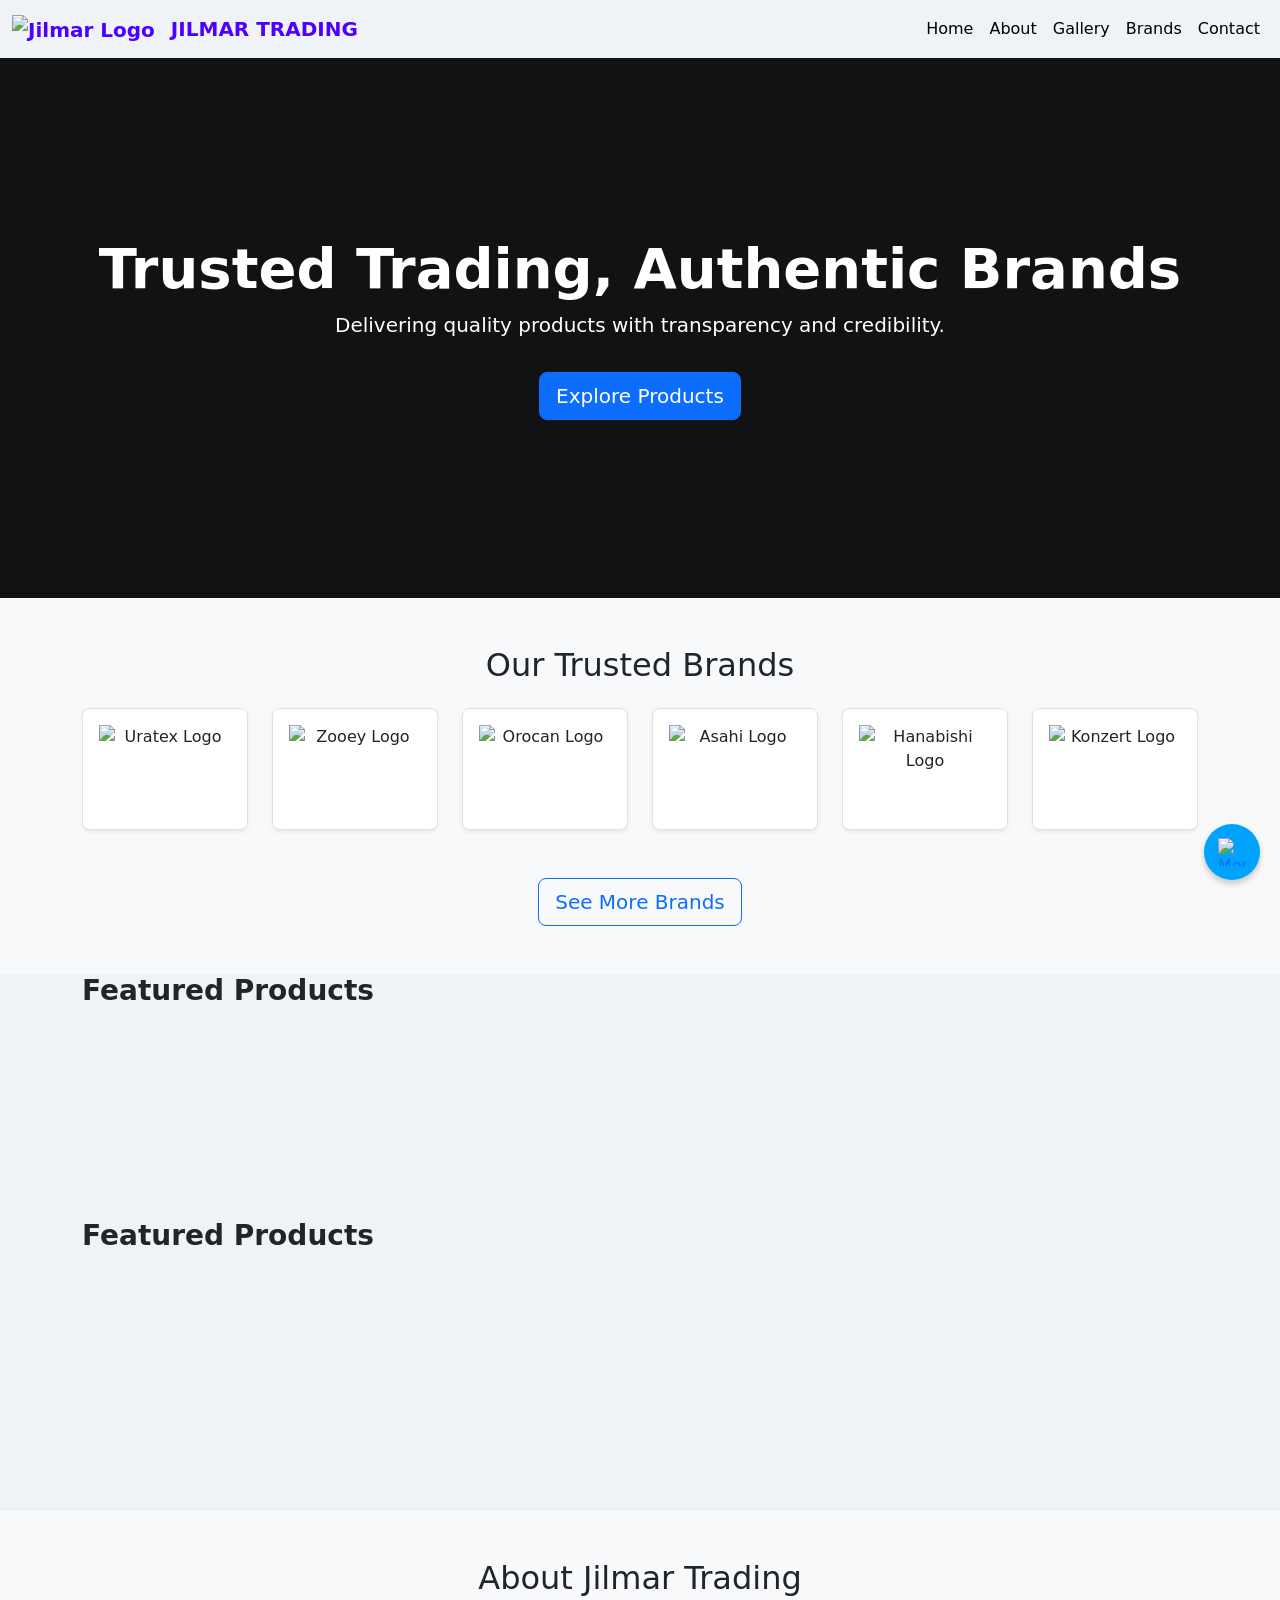
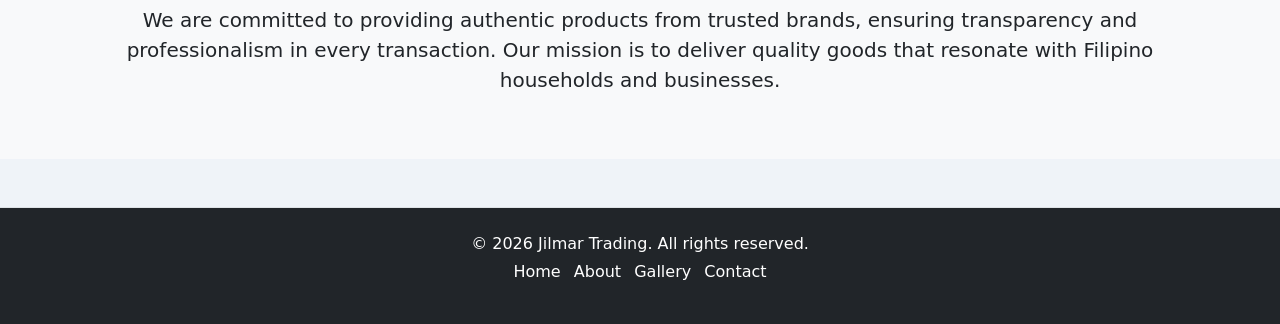
==== index.html @ bd43ed4c "Add files via upload" ====
<!DOCTYPE html>
<html lang="en">
<head>
  <meta charset="UTF-8">
  <meta name="viewport" content="width=device-width, initial-scale=1.0">
  <!-- viewport meta already included above -->
  <title>Home</title>
  <link rel="icon" type="image/x-icon" href="images/jilmar_logo.ico">

  <!-- Bootstrap CSS -->
  <link href="https://cdn.jsdelivr.net/npm/bootstrap@5.0.0-beta1/dist/css/bootstrap.min.css" 
    rel="stylesheet" 
    integrity="sha384-giJF6kkoqNQ00vy+HMDP7azOuL0xtbfIcaT9wjKHr8RbDVddVHyTfAAsrekwKmP1" 
    crossorigin="anonymous">

  <link rel="stylesheet" href="style.css">
  <link rel="stylesheet" href="responsive-nav.css">

</head>
<body>

<!-- Messenger Floating Button -->
<a href="https://www.facebook.com/jilmartrading/" target="_blank" class="messenger-float">
  <img src="images/facebookLogo.png" alt="Messenger Icon">
</a>

  <!-- Navbar -->
  <nav class="navbar navbar-expand-lg custom-navbar navbar-light sticky-top animated-navbar">
    <div class="container-fluid">
      <!-- Logo -->
      <a class="navbar-brand" href="index.html">
        <img src="images/logo2.jpg" alt="Jilmar Logo" height="40">
      </a>
      <a class="navbar-brand fw-bold" href="index.html">JILMAR TRADING</a>

      <!-- Toggler -->
      <button class="navbar-toggler" type="button" data-bs-toggle="collapse" data-bs-target="#navbarNav" title="Toggle navigation" aria-label="Toggle navigation">
        <span class="navbar-toggler-icon"></span>
      </button>

      <!-- Nav Links -->
      <div class="collapse navbar-collapse" id="navbarNav">
        <ul class="navbar-nav ms-auto">
          <li class="nav-item"><a class="nav-link active" href="index.html">Home</a></li>
          <li class="nav-item"><a class="nav-link" href="about.html">About</a></li>
          <li class="nav-item"><a class="nav-link" href="gallery.html">Gallery</a></li>
          <li class="nav-item"><a class="nav-link" href="brand.html">Brands</a></li>
          <li class="nav-item"><a class="nav-link" href="contact.html">Contact</a></li>
        </ul>
      </div>
    </div>
  </nav>

  <!-- Hero Section -->
  <section class="hero d-flex align-items-center text-center text-white bg-dark py-5">
    <div class="container">
      <h1 class="display-4 fw-bold">Trusted Trading, Authentic Brands</h1>
      <p class="lead">Delivering quality products with transparency and credibility.</p>
      <a href="gallery.html" class="btn btn-primary btn-lg mt-3">Explore Products</a>
    </div>
  </section>

  <!-- Brand Showcase -->
  <section class="py-5 bg-light">
    <div class="container text-center">
      <h2 class="mb-4">Our Trusted Brands</h2>
      <div class="row justify-content-center">

        <!-- Uratex -->
        <div class="col-6 col-md-2 mb-4">
          <a href="https://uratex.com.ph" target="_blank" class="text-decoration-none" rel="noopener">
            <div class="card h-100 shadow-sm">
              <img src="https://uratex.com.ph/cdn/shop/files/Logo_ec1b20fa-d7b0-446f-a844-e5df5e0b8a03.png?v=1688476115&width=2000" 
                   class="card-img-top img-fluid p-3 brand-logo" alt="Uratex Logo">
            </div>
          </a>
        </div>

        <!-- Zooey -->
        <div class="col-6 col-md-2 mb-4">
          <a href="https://zooeyplastic.com" target="_blank" class="text-decoration-none" rel="noopener">
            <div class="card h-100 shadow-sm">
              <img src="https://zooeyplastic.com/cdn/shop/files/ZooeyLogo_with_tagline_7244304e-5bb5-47ff-bdfd-1c4b7ea91979.png?v=1750698978" 
                   class="card-img-top img-fluid p-3 brand-logo" alt="Zooey Logo">
            </div>
          </a>
        </div>

        <!-- Orocan -->
        <div class="col-6 col-md-2 mb-4">
          <a href="https://orocan.com.ph" target="_blank" class="text-decoration-none" rel="noopener">
            <div class="card h-100 shadow-sm">
              <img src="https://www.trustedbrands.asia/wp-content/uploads/sites/3/2023/03/orocan-400x315.jpg" 
                   class="card-img-top img-fluid p-3 brand-logo" alt="Orocan Logo">
            </div>
          </a>
        </div>

        <!-- Asahi -->
        <div class="col-6 col-md-2 mb-4">
          <a href="https://asahiappliances.com" target="_blank" class="text-decoration-none" rel="noopener">
            <div class="card h-100 shadow-sm">
              <img src="https://asahiappliances.com/wp-content/uploads/2021/08/logo2.gif" 
                   class="card-img-top img-fluid p-3 brand-logo" alt="Asahi Logo">
            </div>
          </a>
        </div>

        <!-- Hanabishi -->
        <div class="col-6 col-md-2 mb-4">
          <a href="https://myhanabishi.com" target="_blank" class="text-decoration-none" rel="noopener">
            <div class="card h-100 shadow-sm">
              <img src="https://myhanabishi.com/cdn/shop/files/hanabishi-logo.png?v=1684984404&width=400" 
                   class="card-img-top img-fluid p-3 brand-logo" alt="Hanabishi Logo">
            </div>
          </a>
        </div>

        <!-- Konzert -->
        <div class="col-6 col-md-2 mb-4">
          <a href="https://store.konzert.com.ph/" target="_blank" class="text-decoration-none" rel="noopener">
            <div class="card h-100 shadow-sm">
              <img src="https://store.konzert.com.ph/cdn/shop/files/konzert_the_better_choice_logo_black_6955d6ec-4b4f-485a-ad74-0b20a2b6f052_900x.png?v=1743232896" 
                   class="card-img-top img-fluid p-3 brand-logo" alt="Konzert Logo">
            </div>
          </a>
        </div>

      </div>
      <div class="mt-4">
        <a href="brand.html" class="btn btn-outline-primary btn-lg">See More Brands</a>
      </div>
    </div>
  </section>

  <!-- Featured Products -->
<div class="container">
  <section class="row g-4 mb-5">
    <h3 class="text-left"><strong>Featured Products</strong></h3>

    <div class="col-md-3 text-center">
      <video autoplay muted loop style="width:250px; height:auto; display:inline-block;">
        <source src="videos/vid1.mp4" type="video/mp4">
      </video>
    </div>

    <div class="col-md-3 text-center">
      <video autoplay muted loop style="width:250px; height:auto; display:inline-block;">
        <source src="videos/vid1.mp4" type="video/mp4">
      </video>
    </div> 
    
    <div class="col-md-3 text-center">
      <video autoplay muted loop style="width:250px; height:auto; display:inline-block;">
        <source src="videos/vid1.mp4" type="video/mp4">
      </video>
    </div>    

    <div class="col-md-3 text-center">
      <video autoplay muted loop style="width:250px; height:auto; display:inline-block;">
        <source src="videos/vid1.mp4" type="video/mp4">
      </video>  
    </div>
  </section>
</div>


          <div class="container">
  <section class="row g-4 mb-5">
    <h3 class="text-left"><strong>Featured Products</strong></h3>

    <div class="col-md-4">
      <video autoplay muted loop style="width:100%; height:auto; display:block;">
        <source src="videos/vid1.mp4" type="video/mp4">
      </video>
    </div>

    <div class="col-md-4">
      <video autoplay muted loop style="width:100%; height:auto; display:block;">
        <source src="videos/vid1.mp4" type="video/mp4">
      </video>
    </div>

    <div class="col-md-4">
      <video autoplay muted loop style="width:100%; height:auto; display:block;">
        <source src="videos/vid1.mp4" type="video/mp4">
      </video>
    </div>
  </section>
</div>


  <!-- About Section -->
  <section class="py-5 bg-light">
    <div class="container text-center">
      <h2>About Jilmar Trading</h2>
      <p class="lead">We are committed to providing authentic products from trusted brands, ensuring transparency and professionalism in every transaction. Our mission is to deliver quality goods that resonate with Filipino households and businesses.</p>
    </div>
  </section>

  <!-- Footer -->
  <footer class="bg-dark text-white text-center py-4 mt-5">
    <div class="container">
      <p class="mb-1">&copy; 2026 Jilmar Trading. All rights reserved.</p>
      <ul class="list-inline">
        <li class="list-inline-item"><a href="index.html" class="text-white text-decoration-none">Home</a></li>
        <li class="list-inline-item"><a href="about.html" class="text-white text-decoration-none">About</a></li>
        <li class="list-inline-item"><a href="gallery.html" class="text-white text-decoration-none">Gallery</a></li>
        <li class="list-inline-item"><a href="contact.html" class="text-white text-decoration-none">Contact</a></li>
      </ul>
    </div>
  </footer>

  <!-- Bootstrap JS -->
  <script src="https://cdn.jsdelivr.net/npm/bootstrap@5.0.0-beta1/dist/js/bootstrap.bundle.min.js" 
    integrity="sha384-ygbV9kiqUc6oa4msXn9868pTtWMgiQaeYH7/t7LECLbyPA2x65Kgf80OJFdroafW" 
    crossorigin="anonymous"></script>

  <!-- Navbar Scroll Animation -->
  <script>
    window.addEventListener("scroll", function() {
      const navbar = document.querySelector(".animated-navbar");
      if (window.scrollY > 50) {
        navbar.classList.add("scrolled");
      } else {
        navbar.classList.remove("scrolled");
      }
    });
  </script>
</body>
</html>
---- style.css ----
.custom-navbar {
  background-color: #ffffff00;   /* Background color */
  transition: all 0.4s ease-in-out;
}

/* Brand text */
.custom-navbar .navbar-brand {
  color: #4c00ff !important;              /* Brand text color */
  font-weight: bold;
}

/* Nav links */
.custom-navbar .nav-link {
  color: #000000 !important;              /* Normal link color */
  transition: color 0.3s ease;
}

/* Hover effect */
.custom-navbar .nav-link:hover {
  color: #ff0000 !important;              /* Hover color */
}

/* When scrolled */
.animated-navbar.scrolled {
  background-color: #ffffff2e;   /* Blue background */
  box-shadow: 0 4px 6px rgba(0,0,0,0.3); /* Add shadow */
}

/* Optional: change link colors too */
.animated-navbar.scrolled .nav-link .navbar-brand {
  color: #000000!important;              /* White text when scrolled */
}

.animated-navbar.scrolled .nav-link:hover {
  color: #ff0000!important;              /* Red hover when scrolled */
}


/* === Global Layout === */
html, body {
  background: #eff3f8;
  height: 100%;
}
body {
  display: flex;
  flex-direction: column;
  min-height: 100vh; /* ensures footer stays at bottom */
}
main {
  flex: 1;
}

/* === Cards === */
.card {
  border: 1px solid #e0e0e0;
  border-radius: 8px;
  overflow: hidden;
  box-shadow: 0 4px 8px rgba(0,0,0,0.1);
  transition: transform 0.2s ease, box-shadow 0.2s ease;
}
.card:hover {
  transform: translateY(-5px);
  box-shadow: 0 6px 12px rgba(0,0,0,0.15);
}
.card-title {
  font-weight: bold;
  font-size: 1.2rem;
  color: #0d6efd;
  margin-bottom: 0.5rem;
}
.card-text {
  font-size: 0.95rem;
  color: #555;
}
.card-body {
  text-align: center;
  padding: 1.5rem;
}

/* Product images */
.card-img-top {
  height: 200px;
  object-fit: cover;
}

/* Brand logos inside cards */
.card img {
  height: 120px;
  object-fit: contain;
  background-color: #fff;
  padding: 10px;
}

/* === Carousel === */
.carousel-item img {
  width: 100%;
  height: 300px;
  object-fit: cover;
  border-bottom: 1px solid #eee;
}
.carousel-control-prev-icon,
.carousel-control-next-icon {
  background-color: rgba(0,0,0,0.5);
  border-radius: 50%;
  padding: 10px;
}

/* === Messenger Float Button === */
.messenger-float {
  position: fixed;
  bottom: 20px;
  right: 20px;
  width: 56px;
  height: 56px;
  background-color: #00a2ff;
  border-radius: 50%;
  box-shadow: 0 4px 6px rgba(0,0,0,0.2);
  z-index: 99999;
  display: flex;
  align-items: center;
  justify-content: center;
}
.messenger-float img {
  width: 28px;
  height: 28px;
  object-fit: contain;
  display: block;
}

/* Tablet */
@media (max-width: 768px) {
  .messenger-float {
    bottom: 15px;
    right: 15px;
  }
}
/* Mobile */
@media (max-width: 480px) {
  .messenger-float {
    bottom: 10px;
    right: 10px;
  }
  .messenger-float img {
    width: 24px;
    height: 24px;
  }
}

/* === Hero Section === */
.hero {
  background: url("images/jilmar_image.png") no-repeat center center;
  background-size: cover;
  min-height: 60vh;
  position: relative;
}
.hero::before {
  content: "";
  position: absolute;
  inset: 0;
  background: rgba(0,0,0,0.5);
}
.hero .container {
  position: relative;
  z-index: 2;
}

/* === Page Header === */
.page-header h1 {
  font-size: 2.5rem;
  font-weight: bold;
  color: #ffffff;
}
.page-header {
  font-family: 'Roboto', sans-serif;
}

/* === Footer === */
footer {
  background-color: #f8f9fa;
  border-top: 1px solid #dee2e6;
}
footer a:hover {
  text-decoration: underline;
  color: #0d6efd;
}

/* === Gallery === */
.gallery-img {
  object-fit: cover;
  height: 250px;
}
.member {
  font-size: 1.2rem;
  color: #000;
  font-weight: bold;
}

/* === Contact Page === */
form input, form textarea, form button {
  width: 100%;
  margin-bottom: 1rem;
  padding: 0.5rem;
}
form button {
  background-color: #0d6efd;
  color: #fff;
  border: none;
  border-radius: 4px;
}
.contact-info p {
  margin-bottom: 1rem;
}
---- responsive-nav.css ----
/*! responsive-nav.js 1.0.39 by @arielsalminen */

.nav-collapse ul {
  margin: 0;
  padding: 0;
  width: 100%;
  display: block;
  list-style: none;
}

.nav-collapse li {
  width: 100%;
  display: block;
}

.js .nav-collapse {
  clip: rect(0 0 0 0);
  max-height: 0;
  position: absolute;
  display: block;
  overflow: hidden;
  zoom: 1;
}

.nav-collapse.opened {
  max-height: 9999px;
}

.nav-toggle {
  -webkit-tap-highlight-color: rgba(0,0,0,0);
  -webkit-touch-callout: none;
  -webkit-user-select: none;
  -moz-user-select: none;
  -ms-user-select: none;
  -o-user-select: none;
  user-select: none;
}

@media screen and (min-width: 40em) {
  .js .nav-collapse {
    position: relative;
  }
  .js .nav-collapse.closed {
    max-height: none;
  }
  .nav-toggle {
    display: none;
  }
}
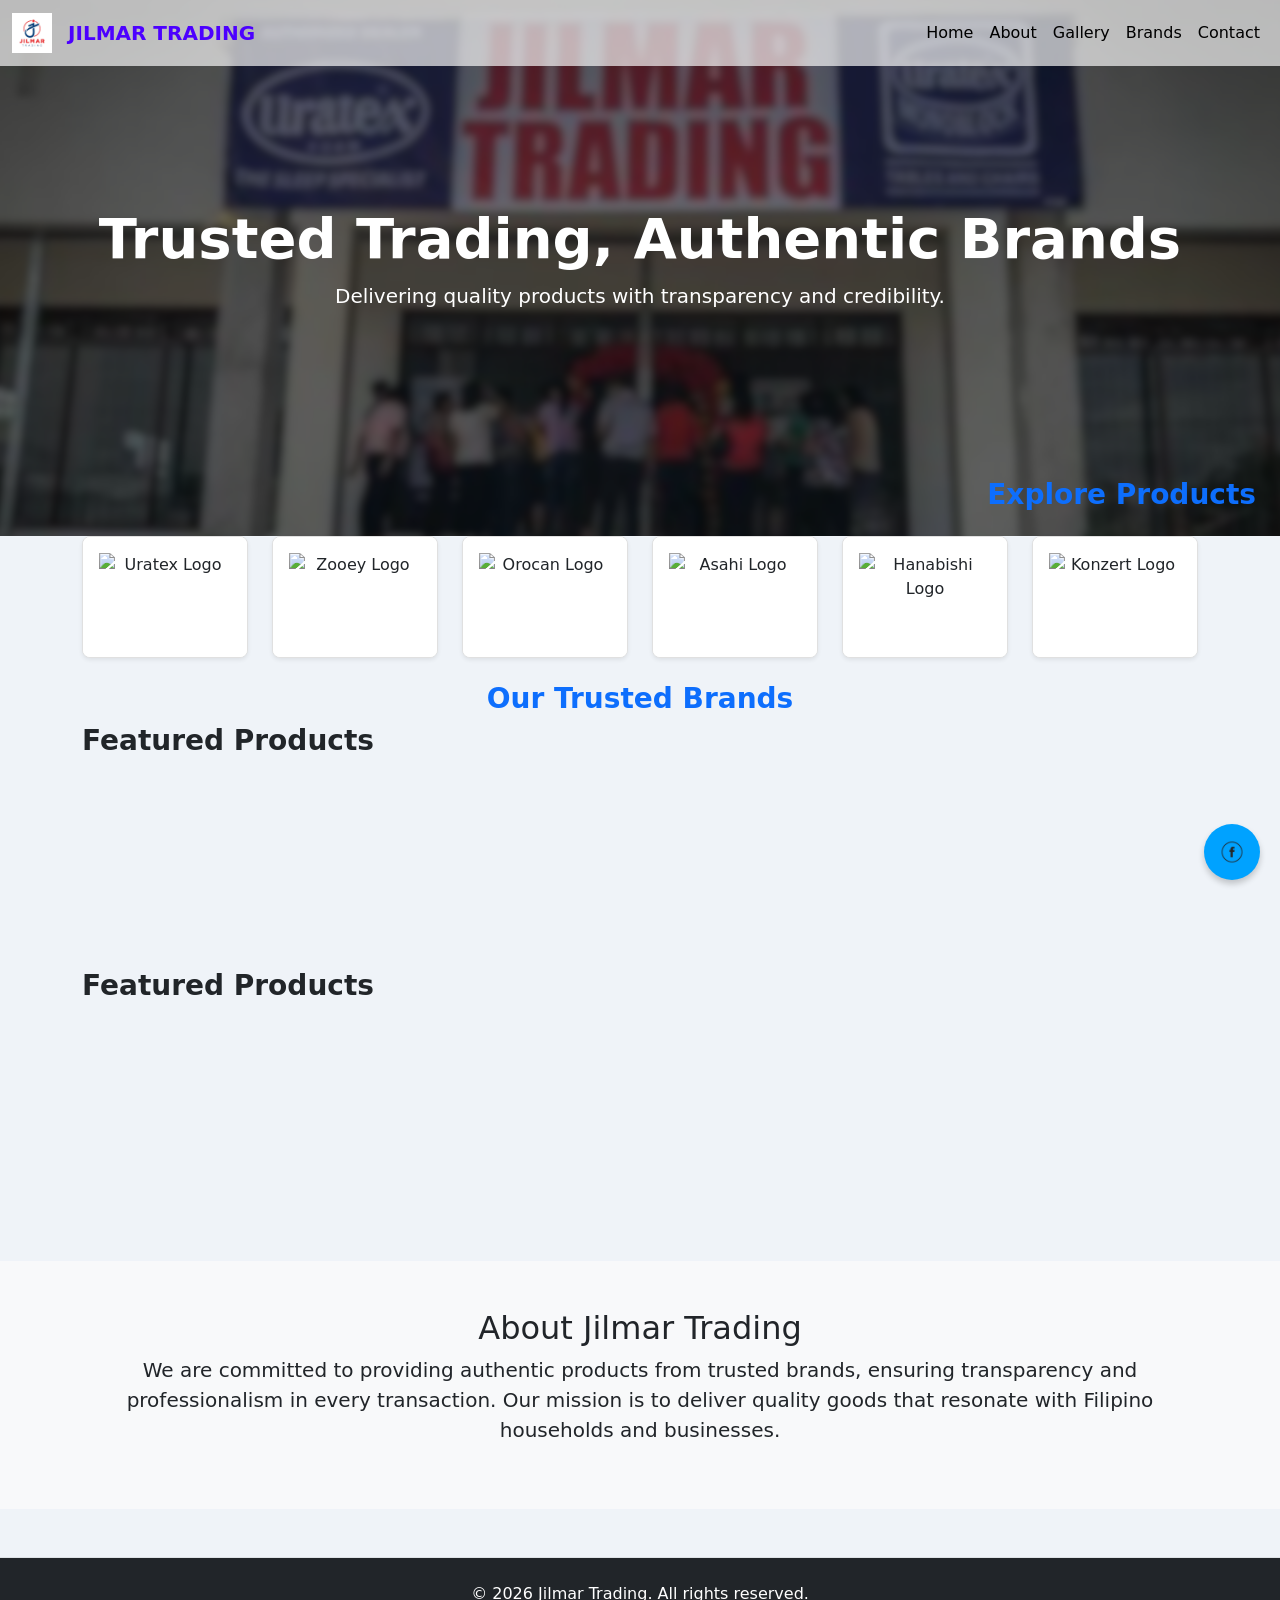
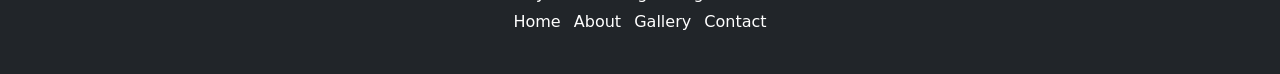
==== commit a1f2d05f: "Add files via upload" ====
--- a/index.html
+++ b/index.html
@@ -17,14 +17,16 @@
   <link rel="stylesheet" href="responsive-nav.css">
 
 </head>
+
 <body>
 
 <!-- Messenger Floating Button -->
-<a href="https://www.facebook.com/jilmartrading/" target="_blank" class="messenger-float">
+  <a href="https://www.facebook.com/jilmartrading/" target="_blank" class="messenger-float">
   <img src="images/facebookLogo.png" alt="Messenger Icon">
-</a>
-
-  <!-- Navbar -->
+  </a>
+
+
+<!-- Navbar -->
   <nav class="navbar navbar-expand-lg custom-navbar navbar-light sticky-top animated-navbar">
     <div class="container-fluid">
       <!-- Logo -->
@@ -51,87 +53,103 @@
     </div>
   </nav>
 
-  <!-- Hero Section -->
-  <section class="hero d-flex align-items-center text-center text-white bg-dark py-5">
-    <div class="container">
-      <h1 class="display-4 fw-bold">Trusted Trading, Authentic Brands</h1>
-      <p class="lead">Delivering quality products with transparency and credibility.</p>
-      <a href="gallery.html" class="btn btn-primary btn-lg mt-3">Explore Products</a>
-    </div>
-  </section>
-
-  <!-- Brand Showcase -->
-  <section class="py-5 bg-light">
-    <div class="container text-center">
-      <h2 class="mb-4">Our Trusted Brands</h2>
-      <div class="row justify-content-center">
-
-        <!-- Uratex -->
-        <div class="col-6 col-md-2 mb-4">
-          <a href="https://uratex.com.ph" target="_blank" class="text-decoration-none" rel="noopener">
-            <div class="card h-100 shadow-sm">
-              <img src="https://uratex.com.ph/cdn/shop/files/Logo_ec1b20fa-d7b0-446f-a844-e5df5e0b8a03.png?v=1688476115&width=2000" 
-                   class="card-img-top img-fluid p-3 brand-logo" alt="Uratex Logo">
-            </div>
-          </a>
-        </div>
-
-        <!-- Zooey -->
-        <div class="col-6 col-md-2 mb-4">
-          <a href="https://zooeyplastic.com" target="_blank" class="text-decoration-none" rel="noopener">
-            <div class="card h-100 shadow-sm">
-              <img src="https://zooeyplastic.com/cdn/shop/files/ZooeyLogo_with_tagline_7244304e-5bb5-47ff-bdfd-1c4b7ea91979.png?v=1750698978" 
-                   class="card-img-top img-fluid p-3 brand-logo" alt="Zooey Logo">
-            </div>
-          </a>
-        </div>
-
-        <!-- Orocan -->
-        <div class="col-6 col-md-2 mb-4">
-          <a href="https://orocan.com.ph" target="_blank" class="text-decoration-none" rel="noopener">
-            <div class="card h-100 shadow-sm">
-              <img src="https://www.trustedbrands.asia/wp-content/uploads/sites/3/2023/03/orocan-400x315.jpg" 
-                   class="card-img-top img-fluid p-3 brand-logo" alt="Orocan Logo">
-            </div>
-          </a>
-        </div>
-
-        <!-- Asahi -->
-        <div class="col-6 col-md-2 mb-4">
-          <a href="https://asahiappliances.com" target="_blank" class="text-decoration-none" rel="noopener">
-            <div class="card h-100 shadow-sm">
-              <img src="https://asahiappliances.com/wp-content/uploads/2021/08/logo2.gif" 
-                   class="card-img-top img-fluid p-3 brand-logo" alt="Asahi Logo">
-            </div>
-          </a>
-        </div>
-
-        <!-- Hanabishi -->
-        <div class="col-6 col-md-2 mb-4">
-          <a href="https://myhanabishi.com" target="_blank" class="text-decoration-none" rel="noopener">
-            <div class="card h-100 shadow-sm">
-              <img src="https://myhanabishi.com/cdn/shop/files/hanabishi-logo.png?v=1684984404&width=400" 
-                   class="card-img-top img-fluid p-3 brand-logo" alt="Hanabishi Logo">
-            </div>
-          </a>
-        </div>
-
-        <!-- Konzert -->
-        <div class="col-6 col-md-2 mb-4">
-          <a href="https://store.konzert.com.ph/" target="_blank" class="text-decoration-none" rel="noopener">
-            <div class="card h-100 shadow-sm">
-              <img src="https://store.konzert.com.ph/cdn/shop/files/konzert_the_better_choice_logo_black_6955d6ec-4b4f-485a-ad74-0b20a2b6f052_900x.png?v=1743232896" 
-                   class="card-img-top img-fluid p-3 brand-logo" alt="Konzert Logo">
-            </div>
-          </a>
-        </div>
-
-      </div>
-      <div class="mt-4">
-        <a href="brand.html" class="btn btn-outline-primary btn-lg">See More Brands</a>
-      </div>
-    </div>
-  </section>
+  
+
+<!-- Hero Section -->
+<section class="hero d-flex align-items-center text-center text-white bg-dark position-relative py-5">
+  <div class="container">
+    <h1 class="display-4 fw-bold">Trusted Trading, Authentic Brands</h1>
+    <p class="lead">Delivering quality products with transparency and credibility.</p>
+  </div>
+
+  <div class="position-absolute bottom-0 end-0 p-4">
+    <a href="gallery.html" class="h3 fw-bold text-primary text-decoration-none custom-gal">Explore Products</a>
+  </div>
+
+</section>
+
+
+
+
+
+<div class="container text-center">
+
+
+
+
+  <div class="row align-items-center">
+    <!-- Uratex -->
+    <div class="col-6 col-md-2 mb-4">
+      <a href="https://uratex.com.ph" target="_blank" class="text-decoration-none" rel="noopener">
+        <div class="card h-100 shadow-sm">
+          <img src="https://uratex.com.ph/cdn/shop/files/Logo_ec1b20fa-d7b0-446f-a844-e5df5e0b8a03.png?v=1688476115&width=2000" 
+               class="card-img-top img-fluid p-3 brand-logo" alt="Uratex Logo">
+        </div>
+      </a>
+    </div>
+
+    <!-- Zooey -->
+    <div class="col-6 col-md-2 mb-4">
+      <a href="https://zooeyplastic.com" target="_blank" class="text-decoration-none" rel="noopener">
+        <div class="card h-100 shadow-sm">
+          <img src="https://zooeyplastic.com/cdn/shop/files/ZooeyLogo_with_tagline_7244304e-5bb5-47ff-bdfd-1c4b7ea91979.png?v=1750698978" 
+               class="card-img-top img-fluid p-3 brand-logo" alt="Zooey Logo">
+        </div>
+      </a>
+    </div>
+
+    <!-- Orocan -->
+    <div class="col-6 col-md-2 mb-4">
+      <a href="https://orocan.com.ph" target="_blank" class="text-decoration-none" rel="noopener">
+        <div class="card h-100 shadow-sm">
+          <img src="https://www.trustedbrands.asia/wp-content/uploads/sites/3/2023/03/orocan-400x315.jpg" 
+               class="card-img-top img-fluid p-3 brand-logo" alt="Orocan Logo">
+        </div>
+      </a>
+    </div>
+
+    <!-- Asahi -->
+    <div class="col-6 col-md-2 mb-4">
+      <a href="https://asahiappliances.com" target="_blank" class="text-decoration-none" rel="noopener">
+        <div class="card h-100 shadow-sm">
+          <img src="https://asahiappliances.com/wp-content/uploads/2021/08/logo2.gif" 
+               class="card-img-top img-fluid p-3 brand-logo" alt="Asahi Logo">
+        </div>
+      </a>
+    </div>
+
+    <!-- Hanabishi -->
+    <div class="col-6 col-md-2 mb-4">
+      <a href="https://myhanabishi.com" target="_blank" class="text-decoration-none" rel="noopener">
+        <div class="card h-100 shadow-sm">
+          <img src="https://myhanabishi.com/cdn/shop/files/hanabishi-logo.png?v=1684984404&width=400" 
+               class="card-img-top img-fluid p-3 brand-logo" alt="Hanabishi Logo">
+        </div>
+      </a>
+    </div>
+
+    <!-- Konzert -->
+    <div class="col-6 col-md-2 mb-4">
+      <a href="https://store.konzert.com.ph/" target="_blank" class="text-decoration-none" rel="noopener">
+        <div class="card h-100 shadow-sm">
+          <img src="https://store.konzert.com.ph/cdn/shop/files/konzert_the_better_choice_logo_black_6955d6ec-4b4f-485a-ad74-0b20a2b6f052_900x.png?v=1743232896" 
+               class="card-img-top img-fluid p-3 brand-logo" alt="Konzert Logo">
+        </div>
+      </a>
+    </div>
+    <a href="brand.html" class="h3 fw-bold text-primary text-decoration-none custom-brand">
+  Our Trusted Brands
+</a>
+  </div>
+</div>
+
+
+
+
+
+
+
+
 
   <!-- Featured Products -->
 <div class="container">
@@ -165,7 +183,7 @@
 </div>
 
 
-          <div class="container">
+<div class="container">
   <section class="row g-4 mb-5">
     <h3 class="text-left"><strong>Featured Products</strong></h3>
 
@@ -196,6 +214,7 @@
       <h2>About Jilmar Trading</h2>
       <p class="lead">We are committed to providing authentic products from trusted brands, ensuring transparency and professionalism in every transaction. Our mission is to deliver quality goods that resonate with Filipino households and businesses.</p>
     </div>
+  </section>
   </section>
 
   <!-- Footer -->
--- a/style.css
+++ b/style.css
@@ -1,5 +1,5 @@
 .custom-navbar {
-  background-color: #ffffff00;   /* Background color */
+  background-color: #ffffffa9;   /* Background color */
   transition: all 0.4s ease-in-out;
 }
 
@@ -33,6 +33,20 @@
 
 .animated-navbar.scrolled .nav-link:hover {
   color: #ff0000!important;              /* Red hover when scrolled */
+}
+
+/* === Brand Link Hover Effect === */
+
+.custom-brand:hover {
+  color: #052fa4 !important;
+  transition: color 0.3s ease;
+  text-decoration: underline; /* optional */
+}
+
+.custom-gal:hover {
+  color: #9fb6f6 !important;
+  transition: color 0.3s ease;
+  text-decoration: underline; /* optional */
 }
 
 
@@ -147,6 +161,15 @@
 }
 
 /* === Hero Section === */
+
+.hero {
+  background: url('images/hero-bg.jpg') no-repeat center center/cover;
+  height: 100vh;
+  margin-top: -70px; /* pull hero up behind navbar */
+  padding-top: 70px; /* offset content so it doesn’t hide under navbar */
+}
+
+
 .hero {
   background: url("images/jilmar_image.png") no-repeat center center;
   background-size: cover;
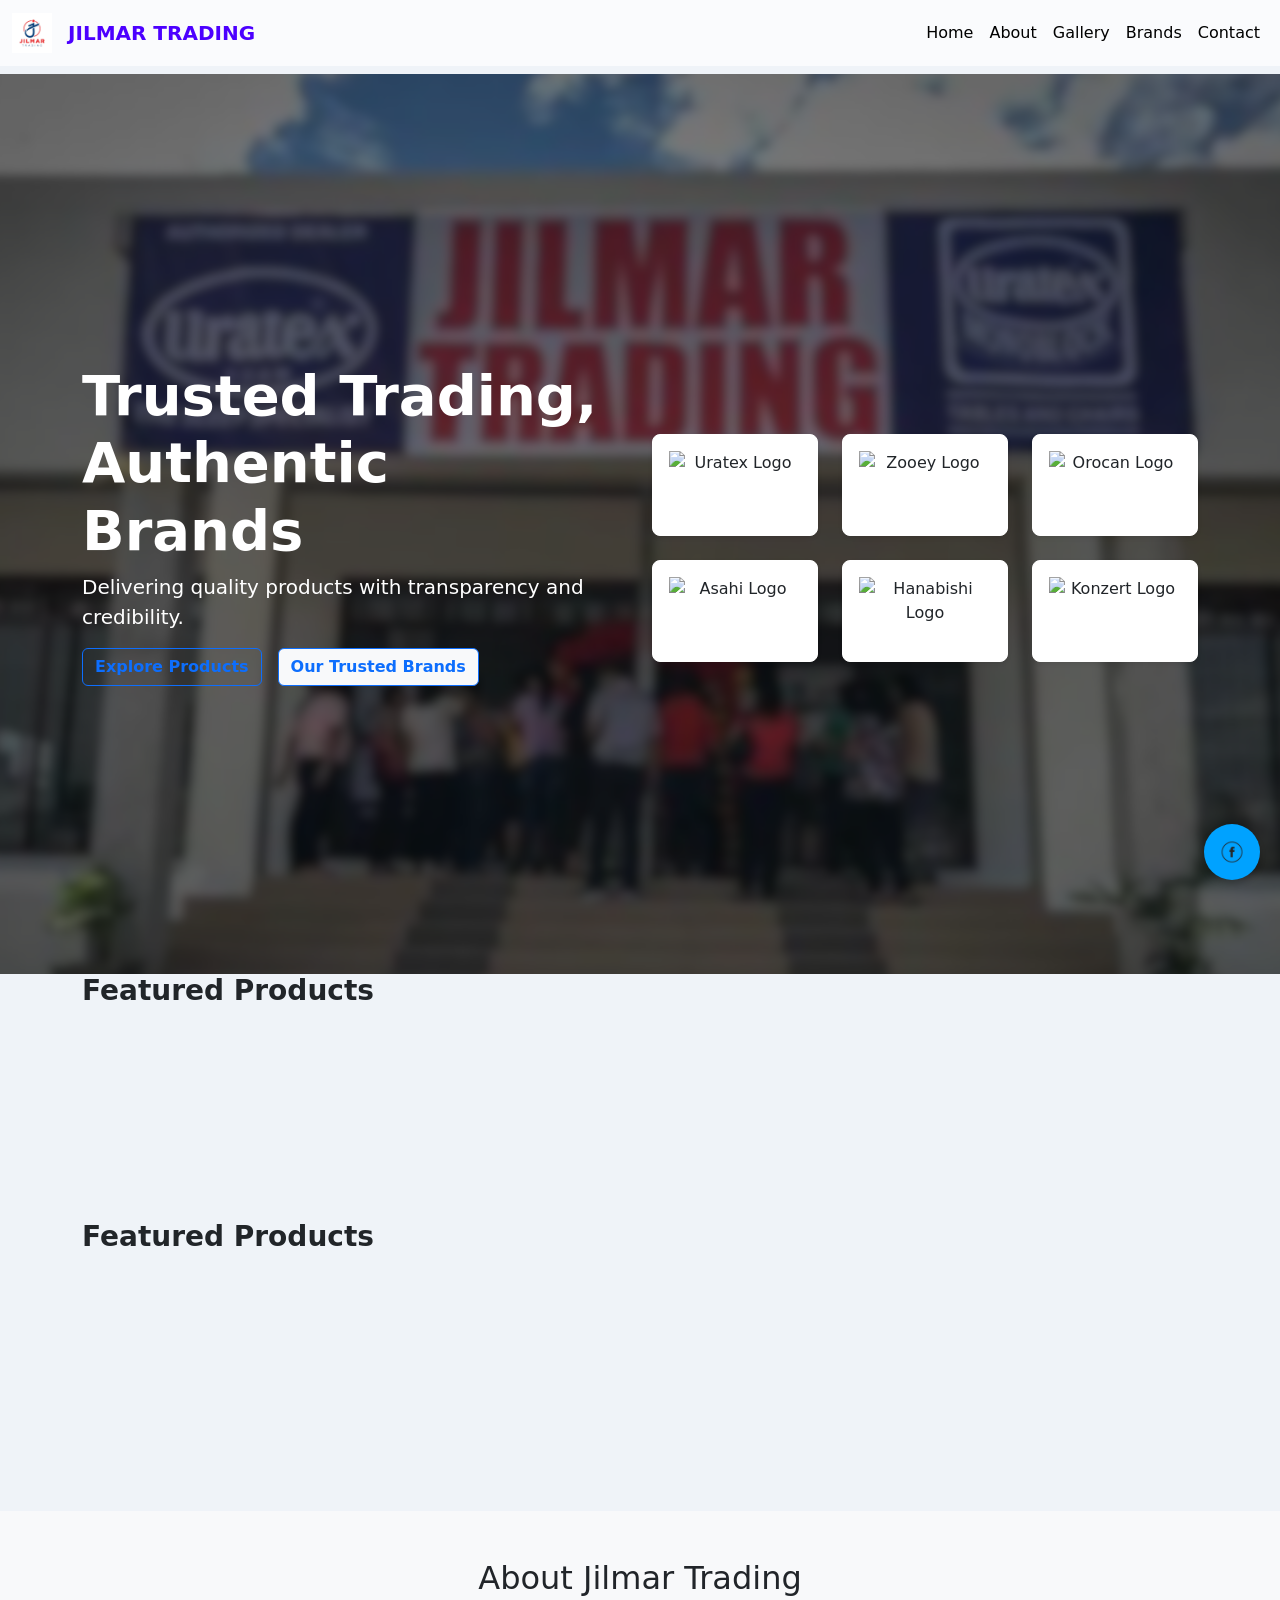
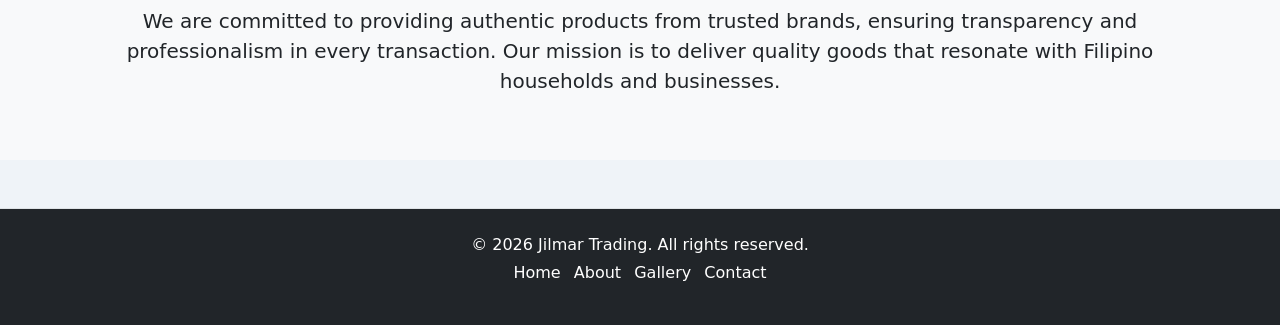
==== commit ca32cf11: "Add files via upload" ====
--- a/index.html
+++ b/index.html
@@ -54,100 +54,97 @@
   </nav>
 
   
-
-<!-- Hero Section -->
-<section class="hero d-flex align-items-center text-center text-white bg-dark position-relative py-5">
+<!-- Landing Section start-->
+<section class="hero min-vh-100 text-white bg-dark position-relative py-5 mt-2">
   <div class="container">
-    <h1 class="display-4 fw-bold">Trusted Trading, Authentic Brands</h1>
-    <p class="lead">Delivering quality products with transparency and credibility.</p>
+    <div class="row align-items-center">
+
+      <!-- Hero Content -->
+      <div class="col-12 col-lg-6 text-center text-lg-start mb-5 mb-lg-0">
+        <h1 class="display-4 fw-bold">Trusted Trading, Authentic Brands</h1>
+        <p class="lead">Delivering quality products with transparency and credibility.</p>
+       
+        <div class="d-flex flex-row justify-content-center justify-content-lg-start align-items-center gap-3 mt-3">
+          <a href="gallery.html" class="btn btn-outline-primary fw-bold">
+            Explore Products
+          </a>
+          <a href="brand.html" class="btn btn-outline-primary bg-light fw-bold">
+            Our Trusted Brands
+          </a>
+        </div>
+      </div>
+
+      <!-- Trusted Brands -->
+      <div class="col-12 col-lg-6 text-center mt-auto">
+        <div class="row justify-content-center">
+
+          <!-- Uratex -->
+          <div class="col-6 col-lg-4 mb-4">
+            <a href="https://uratex.com.ph" target="_blank" class="text-decoration-none" rel="noopener">
+              <div class="card h-100 shadow-sm">
+                <img src="https://uratex.com.ph/cdn/shop/files/Logo_ec1b20fa-d7b0-446f-a844-e5df5e0b8a03.png?v=1688476115&width=2000" 
+                     class="card-img-top img-fluid p-3 brand-logo" alt="Uratex Logo">
+              </div>
+            </a>
+          </div>
+
+          <!-- Zooey -->
+          <div class="col-6 col-lg-4 mb-4">
+            <a href="https://zooeyplastic.com" target="_blank" class="text-decoration-none" rel="noopener">
+              <div class="card h-100 shadow-sm">
+                <img src="https://zooeyplastic.com/cdn/shop/files/ZooeyLogo_with_tagline_7244304e-5bb5-47ff-bdfd-1c4b7ea91979.png?v=1750698978" 
+                     class="card-img-top img-fluid p-3 brand-logo" alt="Zooey Logo">
+              </div>
+            </a>
+          </div>
+
+          <!-- Orocan -->
+          <div class="col-6 col-lg-4 mb-4">
+            <a href="https://orocan.com.ph" target="_blank" class="text-decoration-none" rel="noopener">
+              <div class="card h-100 shadow-sm">
+                <img src="https://www.trustedbrands.asia/wp-content/uploads/sites/3/2023/03/orocan-400x315.jpg" 
+                     class="card-img-top img-fluid p-3 brand-logo" alt="Orocan Logo">
+              </div>
+            </a>
+          </div>
+
+          <!-- Asahi -->
+          <div class="col-6 col-lg-4 mb-4">
+            <a href="https://asahiappliances.com" target="_blank" class="text-decoration-none" rel="noopener">
+              <div class="card h-100 shadow-sm">
+                <img src="https://asahiappliances.com/wp-content/uploads/2021/08/logo2.gif" 
+                     class="card-img-top img-fluid p-3 brand-logo" alt="Asahi Logo">
+              </div>
+            </a>
+          </div>
+
+          <!-- Hanabishi -->
+          <div class="col-6 col-lg-4 mb-4">
+            <a href="https://myhanabishi.com" target="_blank" class="text-decoration-none" rel="noopener">
+              <div class="card h-100 shadow-sm">
+                <img src="https://myhanabishi.com/cdn/shop/files/hanabishi-logo.png?v=1684984404&width=400" 
+                     class="card-img-top img-fluid p-3 brand-logo" alt="Hanabishi Logo">
+              </div>
+            </a>
+          </div>
+
+          <!-- Konzert -->
+          <div class="col-6 col-lg-4 mb-4">
+            <a href="https://store.konzert.com.ph/" target="_blank" class="text-decoration-none" rel="noopener">
+              <div class="card h-100 shadow-sm">
+                <img src="https://store.konzert.com.ph/cdn/shop/files/konzert_the_better_choice_logo_black_6955d6ec-4b4f-485a-ad74-0b20a2b6f052_900x.png?v=1743232896" 
+                     class="card-img-top img-fluid p-3 brand-logo" alt="Konzert Logo">
+              </div>
+            </a>
+          </div>
+
+        </div>
+      </div>
+
+    </div>
   </div>
-
-  <div class="position-absolute bottom-0 end-0 p-4">
-    <a href="gallery.html" class="h3 fw-bold text-primary text-decoration-none custom-gal">Explore Products</a>
-  </div>
-
 </section>
-
-
-
-
-
-<div class="container text-center">
-
-
-
-
-  <div class="row align-items-center">
-    <!-- Uratex -->
-    <div class="col-6 col-md-2 mb-4">
-      <a href="https://uratex.com.ph" target="_blank" class="text-decoration-none" rel="noopener">
-        <div class="card h-100 shadow-sm">
-          <img src="https://uratex.com.ph/cdn/shop/files/Logo_ec1b20fa-d7b0-446f-a844-e5df5e0b8a03.png?v=1688476115&width=2000" 
-               class="card-img-top img-fluid p-3 brand-logo" alt="Uratex Logo">
-        </div>
-      </a>
-    </div>
-
-    <!-- Zooey -->
-    <div class="col-6 col-md-2 mb-4">
-      <a href="https://zooeyplastic.com" target="_blank" class="text-decoration-none" rel="noopener">
-        <div class="card h-100 shadow-sm">
-          <img src="https://zooeyplastic.com/cdn/shop/files/ZooeyLogo_with_tagline_7244304e-5bb5-47ff-bdfd-1c4b7ea91979.png?v=1750698978" 
-               class="card-img-top img-fluid p-3 brand-logo" alt="Zooey Logo">
-        </div>
-      </a>
-    </div>
-
-    <!-- Orocan -->
-    <div class="col-6 col-md-2 mb-4">
-      <a href="https://orocan.com.ph" target="_blank" class="text-decoration-none" rel="noopener">
-        <div class="card h-100 shadow-sm">
-          <img src="https://www.trustedbrands.asia/wp-content/uploads/sites/3/2023/03/orocan-400x315.jpg" 
-               class="card-img-top img-fluid p-3 brand-logo" alt="Orocan Logo">
-        </div>
-      </a>
-    </div>
-
-    <!-- Asahi -->
-    <div class="col-6 col-md-2 mb-4">
-      <a href="https://asahiappliances.com" target="_blank" class="text-decoration-none" rel="noopener">
-        <div class="card h-100 shadow-sm">
-          <img src="https://asahiappliances.com/wp-content/uploads/2021/08/logo2.gif" 
-               class="card-img-top img-fluid p-3 brand-logo" alt="Asahi Logo">
-        </div>
-      </a>
-    </div>
-
-    <!-- Hanabishi -->
-    <div class="col-6 col-md-2 mb-4">
-      <a href="https://myhanabishi.com" target="_blank" class="text-decoration-none" rel="noopener">
-        <div class="card h-100 shadow-sm">
-          <img src="https://myhanabishi.com/cdn/shop/files/hanabishi-logo.png?v=1684984404&width=400" 
-               class="card-img-top img-fluid p-3 brand-logo" alt="Hanabishi Logo">
-        </div>
-      </a>
-    </div>
-
-    <!-- Konzert -->
-    <div class="col-6 col-md-2 mb-4">
-      <a href="https://store.konzert.com.ph/" target="_blank" class="text-decoration-none" rel="noopener">
-        <div class="card h-100 shadow-sm">
-          <img src="https://store.konzert.com.ph/cdn/shop/files/konzert_the_better_choice_logo_black_6955d6ec-4b4f-485a-ad74-0b20a2b6f052_900x.png?v=1743232896" 
-               class="card-img-top img-fluid p-3 brand-logo" alt="Konzert Logo">
-        </div>
-      </a>
-    </div>
-    <a href="brand.html" class="h3 fw-bold text-primary text-decoration-none custom-brand">
-  Our Trusted Brands
-</a>
-  </div>
-</div>
-
-
-
-
-
-
+<!-- Landing Section end-->
 
 
 
@@ -156,9 +153,12 @@
   <section class="row g-4 mb-5">
     <h3 class="text-left"><strong>Featured Products</strong></h3>
 
-    <div class="col-md-3 text-center">
-      <video autoplay muted loop style="width:250px; height:auto; display:inline-block;">
-        <source src="videos/vid1.mp4" type="video/mp4">
+
+
+
+    <div class="col-md-3 text-center">
+      <video autoplay muted loop style="width:250px; height:auto; display:inline-block;">
+        <source src="videos/vid2.mp4" type="video/mp4">
       </video>
     </div>
 
@@ -170,7 +170,7 @@
     
     <div class="col-md-3 text-center">
       <video autoplay muted loop style="width:250px; height:auto; display:inline-block;">
-        <source src="videos/vid1.mp4" type="video/mp4">
+        <source src="videos/vid3.mp4" type="video/mp4">
       </video>
     </div>    
 
@@ -247,4 +247,4 @@
     });
   </script>
 </body>
-</html>
+</html>
--- a/style.css
+++ b/style.css
@@ -66,7 +66,7 @@
 
 /* === Cards === */
 .card {
-  border: 1px solid #e0e0e0;
+  border: 1px solid #ffffff;
   border-radius: 8px;
   overflow: hidden;
   box-shadow: 0 4px 8px rgba(0,0,0,0.1);
@@ -99,10 +99,10 @@
 
 /* Brand logos inside cards */
 .card img {
-  height: 120px;
+  height: 100px;
   object-fit: contain;
-  background-color: #fff;
-  padding: 10px;
+  background-color: #ffffff;
+  padding: 5px;
 }
 
 /* === Carousel === */
@@ -163,25 +163,23 @@
 /* === Hero Section === */
 
 .hero {
-  background: url('images/hero-bg.jpg') no-repeat center center/cover;
-  height: 100vh;
-  margin-top: -70px; /* pull hero up behind navbar */
-  padding-top: 70px; /* offset content so it doesn’t hide under navbar */
-}
-
-
-.hero {
   background: url("images/jilmar_image.png") no-repeat center center;
   background-size: cover;
-  min-height: 60vh;
+  min-height: 100vh;        /* make it full height */
   position: relative;
-}
+  display: flex;            /* allow flex centering */
+  align-items: center;      /* vertical center */
+  justify-content: center;  /* horizontal center */
+  text-align: center;       /* center text inside */
+}
+
 .hero::before {
   content: "";
   position: absolute;
   inset: 0;
-  background: rgba(0,0,0,0.5);
-}
+  background: rgba(0,0,0,0.5); /* dark overlay */
+}
+
 .hero .container {
   position: relative;
   z-index: 2;
